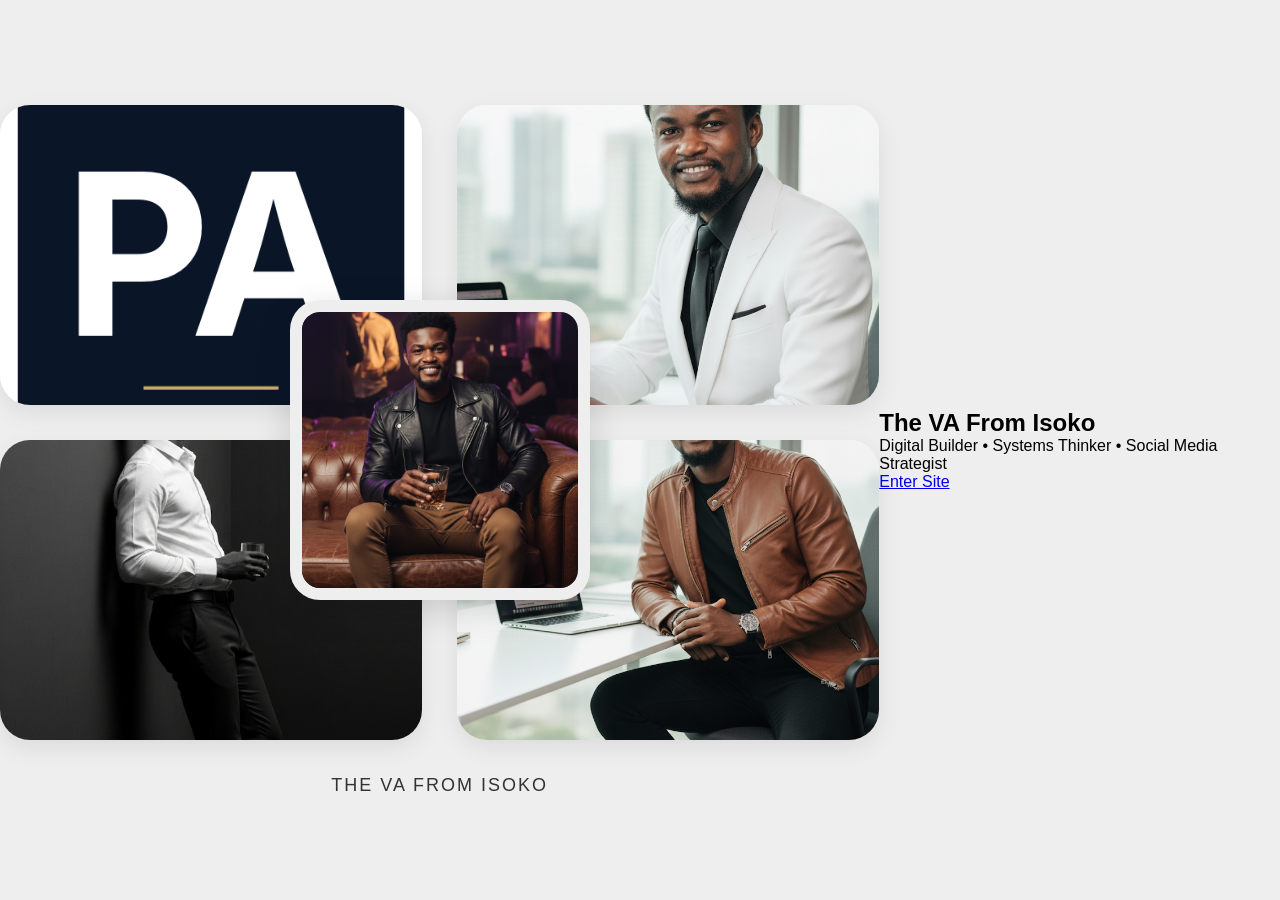
==== index.html @ 17392bed "Update index.html We have turned the Center Card into the Entry Trigger. When someone clicks the cen" ====
<!DOCTYPE html>
<html lang="en">
<head>
<meta charset="UTF-8">
<meta name="viewport" content="width=device-width, initial-scale=1.0">
<title>The VA From Isoko</title>
<link rel="stylesheet" href="styles.css">
</head>

<body>

<section class="profile-collage">

<div class="grid">

    <!-- Brand Block -->
    <div class="card">
        <img src="paicon.png" alt="iconmark">
        <span class="line"></span>
    </div>

    <!-- Top Right -->
    <div class="card">
        <img src="suit.png" alt="suited">
    </div>

    <!-- Bottom Left -->
    <div class="card">
        <img src="blackwhite.png" alt="bw">
    </div>

    <!-- Bottom Right -->
    <div class="card">
        <img src="jacket.png" alt="jackie">
    </div>

</div>

<!-- Center Floating Image -->
<div class="center-card">
    <img src="lounge.png" alt="lounging">
</div>

<p class="website">THE VA FROM ISOKO</p>

</section>

<section class="intro">

<h1>The VA From Isoko</h1>

<p>
Digital Builder • Systems Thinker • Social Media Strategist
</p>

<a href="#about" class="cta">Enter Site</a>

</section>
    
</body>
</html>
---- styles.css ----
*{
margin:0;
padding:0;
box-sizing:border-box;
font-family:Arial, Helvetica, sans-serif;
}

body{
background:#eeeeee;
display:flex;
justify-content:center;
align-items:center;
min-height:100vh;
}

/* MAIN SECTION */

.profile-collage{
width:900px;
position:relative;
text-align:center;
}

/* GRID */

.grid{
display:grid;
grid-template-columns:1fr 1fr;
gap:35px;
}

/* CARD STYLE */

.card{
background:white;
border-radius:30px;
overflow:hidden;
box-shadow:0 8px 25px rgba(0,0,0,0.08);
height:300px;
display:flex;
justify-content:center;
align-items:center;
transition:transform .4s ease, box-shadow .4s ease;
}

.card:hover{
transform:translateY(-8px);
box-shadow:0 18px 40px rgba(0,0,0,0.15);
}

.center-card{
position:absolute;
top:50%;
left:50%;
transform:translate(-50%,-50%);
width:300px;
height:300px;
border-radius:30px;
overflow:hidden;
border:12px solid #eeeeee;
box-shadow:0 10px 35px rgba(0,0,0,0.15);
transition:transform .5s ease;
}

.center-card:hover{
transform:translate(-50%,-55%) scale(1.04);
}

.card img{
width:100%;
height:100%;
object-fit:cover;
}

/* BRAND BLOCK */

.brand{
background:#071b34;
color:white;
flex-direction:column;
}

.brand h1{
font-size:120px;
font-weight:700;
letter-spacing:5px;
}

.brand .line{
width:60px;
height:4px;
background:#d8b26e;
margin-top:10px;
}

/* CENTER FLOAT CARD */

.center-card{
position:absolute;
top:50%;
left:50%;
transform:translate(-50%,-50%);
width:300px;
height:300px;
border-radius:30px;
overflow:hidden;
border:12px solid #eeeeee;
box-shadow:0 10px 35px rgba(0,0,0,0.15);
}

.center-card img{
width:100%;
height:100%;
object-fit:cover;
}

/* WEBSITE */

.website{
margin-top:35px;
font-size:18px;
color:#333;
letter-spacing:2px;
}
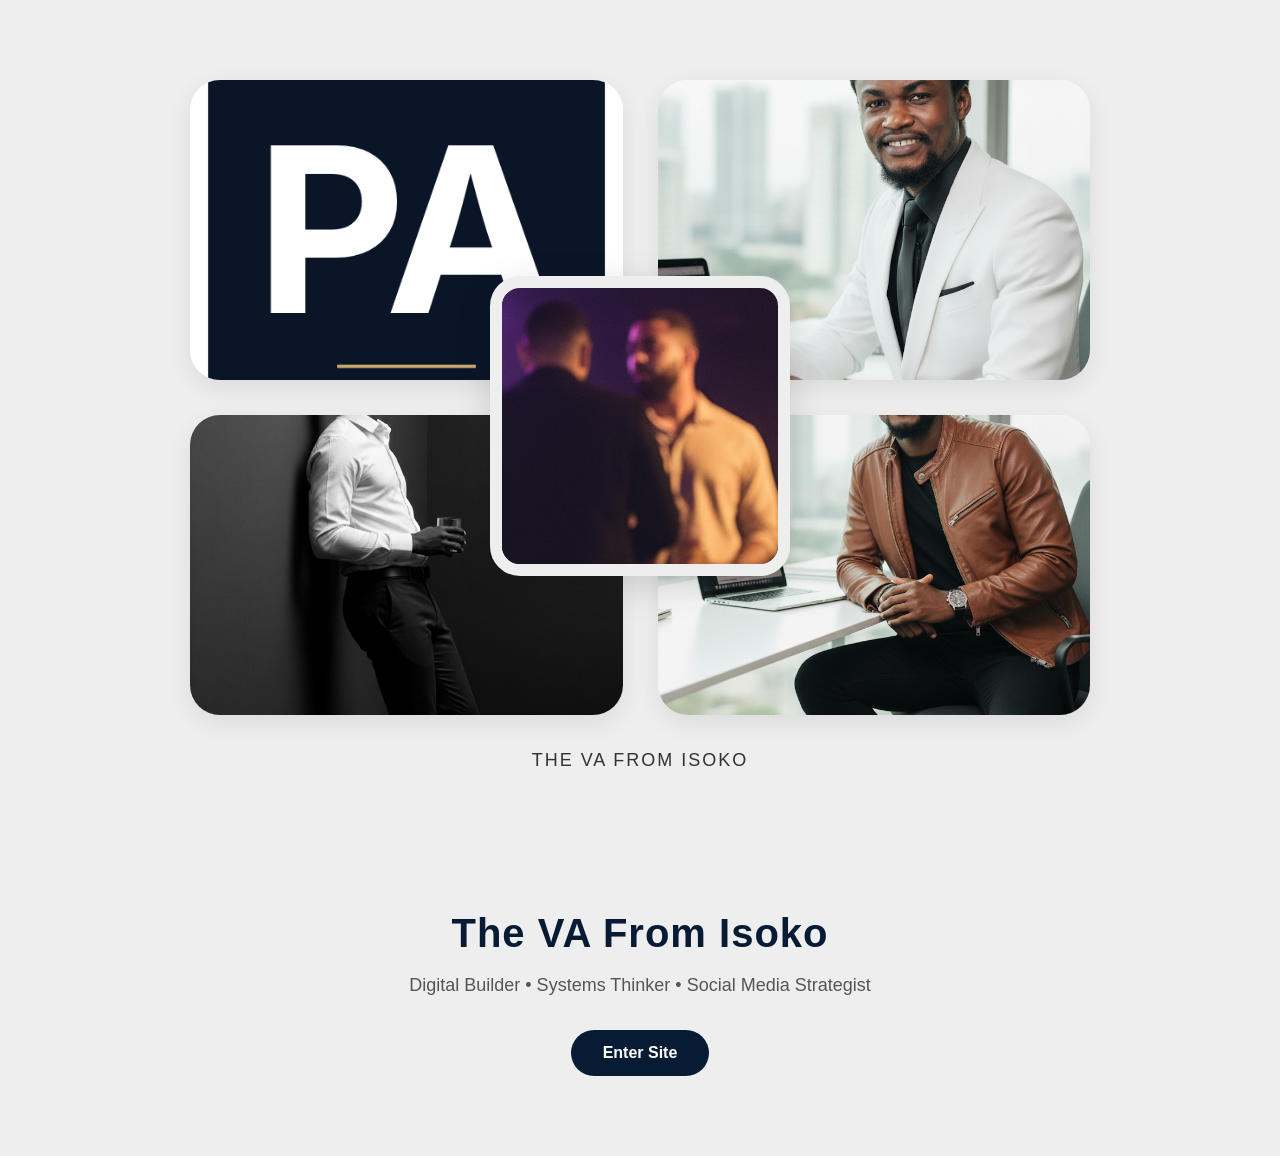
==== commit 51ce09dd: "Update index.html <div class="center-card">" ====
--- a/index.html
+++ b/index.html
@@ -37,9 +37,9 @@
 </div>
 
 <!-- Center Floating Image -->
-<div class="center-card">
-    <img src="lounge.png" alt="lounging">
-</div>
+   <a href="#about" class="center-card">
+<img src="lounge.png" alt="lounging">
+</a>
 
 <p class="website">THE VA FROM ISOKO</p>
 
--- a/styles.css
+++ b/styles.css
@@ -7,10 +7,11 @@
 
 body{
 background:#eeeeee;
+padding:80px 20px;
+min-height:100vh;
 display:flex;
-justify-content:center;
+flex-direction:column;
 align-items:center;
-min-height:100vh;
 }
 
 /* MAIN SECTION */
@@ -19,6 +20,7 @@
 width:900px;
 position:relative;
 text-align:center;
+margin-bottom:100px;
 }
 
 /* GRID */
@@ -93,27 +95,6 @@
 margin-top:10px;
 }
 
-/* CENTER FLOAT CARD */
-
-.center-card{
-position:absolute;
-top:50%;
-left:50%;
-transform:translate(-50%,-50%);
-width:300px;
-height:300px;
-border-radius:30px;
-overflow:hidden;
-border:12px solid #eeeeee;
-box-shadow:0 10px 35px rgba(0,0,0,0.15);
-}
-
-.center-card img{
-width:100%;
-height:100%;
-object-fit:cover;
-}
-
 /* WEBSITE */
 
 .website{
@@ -122,3 +103,64 @@
 color:#333;
 letter-spacing:2px;
 }
+
+/* INTRO SECTION */
+
+.intro{
+margin-top:40px;
+text-align:center;
+max-width:700px;
+margin-left:auto;
+margin-right:auto;
+opacity:0;
+animation:fadeUp 1.2s ease forwards;
+animation-delay:.4s;
+}
+
+@keyframes fadeUp{
+
+from{
+opacity:0;
+transform:translateY(30px);
+}
+
+to{
+opacity:1;
+transform:translateY(0);
+}
+
+}
+
+.intro h1{
+font-size:40px;
+color:#071b34;
+margin-bottom:15px;
+letter-spacing:1px;
+}
+
+.intro p{
+font-size:18px;
+color:#555;
+margin-bottom:30px;
+line-height:1.6;
+}
+
+/* CTA BUTTON */
+
+.cta{
+display:inline-block;
+padding:14px 32px;
+background:#071b34;
+color:white;
+text-decoration:none;
+border-radius:40px;
+font-size:16px;
+font-weight:600;
+transition:all .3s ease;
+}
+
+.cta:hover{
+background:#0d2d56;
+transform:translateY(-3px);
+box-shadow:0 10px 25px rgba(0,0,0,0.15);
+}
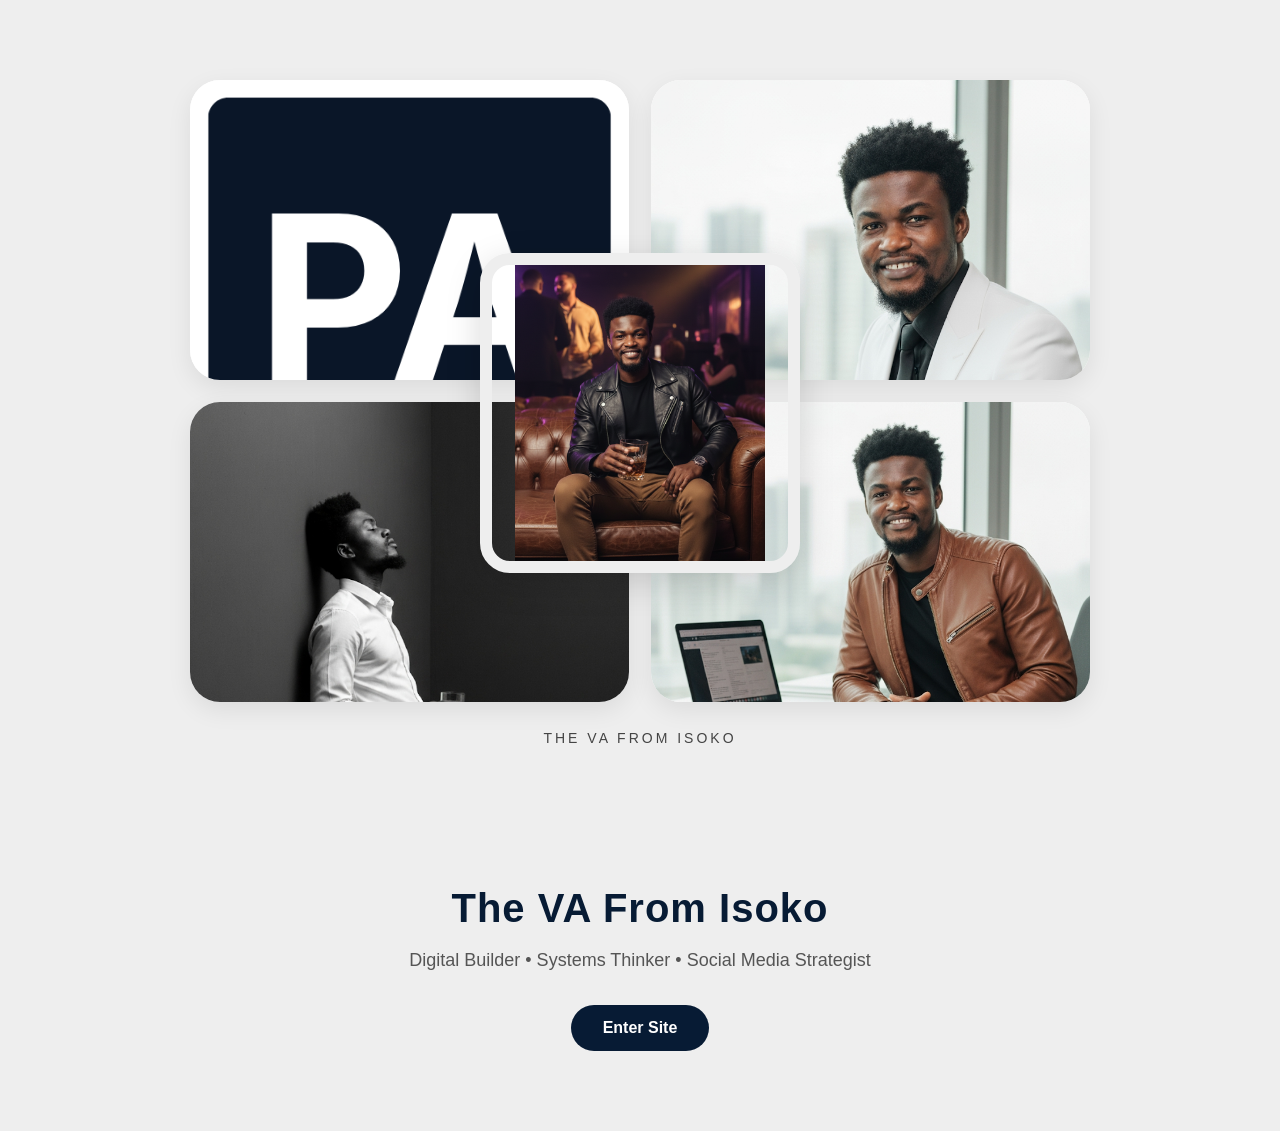
==== commit ca097c10: "Update index.html The switch-up for extra fluid control of each image" ====
--- a/index.html
+++ b/index.html
@@ -6,56 +6,47 @@
 <title>The VA From Isoko</title>
 <link rel="stylesheet" href="styles.css">
 </head>
-
 <body>
 
-<section class="profile-collage">
+<section class="profile-collage" aria-label="Portfolio Introduction">
+    <div class="grid">
+        <!-- Brand Block: PA Logo + Golden Line -->
+        <div class="card card--brand">
+            <img src="paicon.png" alt="PA Monogram Logo" loading="eager">
+            <!-- Note: If the golden line is IN the image, remove the span below. 
+                 If it's CSS decoration, keep it. Based on your description, 
+                 assuming the image contains both PA and line, so we center it. -->
+        </div>
 
-<div class="grid">
+        <!-- Suit: Corporate authority shot -->
+        <div class="card card--suit">
+            <img src="suit.png" alt="Professional in business suit" loading="lazy">
+        </div>
 
-    <!-- Brand Block -->
-    <div class="card">
-        <img src="paicon.png" alt="iconmark">
-        <span class="line"></span>
+        <!-- Black/White: Full frame artistic shot -->
+        <div class="card card--bw">
+            <img src="blackwhite.png" alt="Black and white portrait" loading="lazy">
+        </div>
+
+        <!-- Jacket: Casual professional -->
+        <div class="card card--jacket">
+            <img src="jacket.png" alt="Professional in jacket" loading="lazy">
+        </div>
     </div>
 
-    <!-- Top Right -->
-    <div class="card">
-        <img src="suit.png" alt="suited">
-    </div>
+    <!-- Center Floating: The Hero Shot -->
+    <a href="#about" class="center-card" aria-label="Learn more about The VA From Isoko">
+        <img src="lounge.png" alt="Relaxed professional portrait" loading="eager">
+    </a>
 
-    <!-- Bottom Left -->
-    <div class="card">
-        <img src="blackwhite.png" alt="bw">
-    </div>
-
-    <!-- Bottom Right -->
-    <div class="card">
-        <img src="jacket.png" alt="jackie">
-    </div>
-
-</div>
-
-<!-- Center Floating Image -->
-   <a href="#about" class="center-card">
-<img src="lounge.png" alt="lounging">
-</a>
-
-<p class="website">THE VA FROM ISOKO</p>
-
+    <p class="website">THE VA FROM ISOKO</p>
 </section>
 
-<section class="intro">
+<section class="intro" id="about">
+    <h1>The VA From Isoko</h1>
+    <p>Digital Builder • Systems Thinker • Social Media Strategist</p>
+    <a href="#contact" class="cta">Enter Site</a>
+</section>
 
-<h1>The VA From Isoko</h1>
-
-<p>
-Digital Builder • Systems Thinker • Social Media Strategist
-</p>
-
-<a href="#about" class="cta">Enter Site</a>
-
-</section>
-    
 </body>
 </html>
--- a/styles.css
+++ b/styles.css
@@ -28,7 +28,7 @@
 .grid{
 display:grid;
 grid-template-columns:1fr 1fr;
-gap:35px;
+gap:22px;
 }
 
 /* CARD STYLE */
@@ -55,8 +55,8 @@
 top:50%;
 left:50%;
 transform:translate(-50%,-50%);
-width:300px;
-height:300px;
+width:320px;
+height:320px;
 border-radius:30px;
 overflow:hidden;
 border:12px solid #eeeeee;
@@ -72,6 +72,13 @@
 width:100%;
 height:100%;
 object-fit:cover;
+object-position:center top;
+}
+
+.center-card img{
+width:100%;
+height:100%;
+object-fit:contain;
 }
 
 /* BRAND BLOCK */
@@ -98,10 +105,10 @@
 /* WEBSITE */
 
 .website{
-margin-top:35px;
-font-size:18px;
-color:#333;
-letter-spacing:2px;
+margin-top:28px;
+font-size:14px;
+color:#444;
+letter-spacing:3px;
 }
 
 /* INTRO SECTION */
@@ -164,3 +171,25 @@
 transform:translateY(-3px);
 box-shadow:0 10px 25px rgba(0,0,0,0.15);
 }
+
+@media (max-width:768px){
+
+.profile-collage{
+width:100%;
+}
+
+.grid{
+gap:18px;
+}
+
+.card{
+height:260px;
+}
+
+.center-card{
+width:230px;
+height:230px;
+border:8px solid #eeeeee;
+}
+
+}
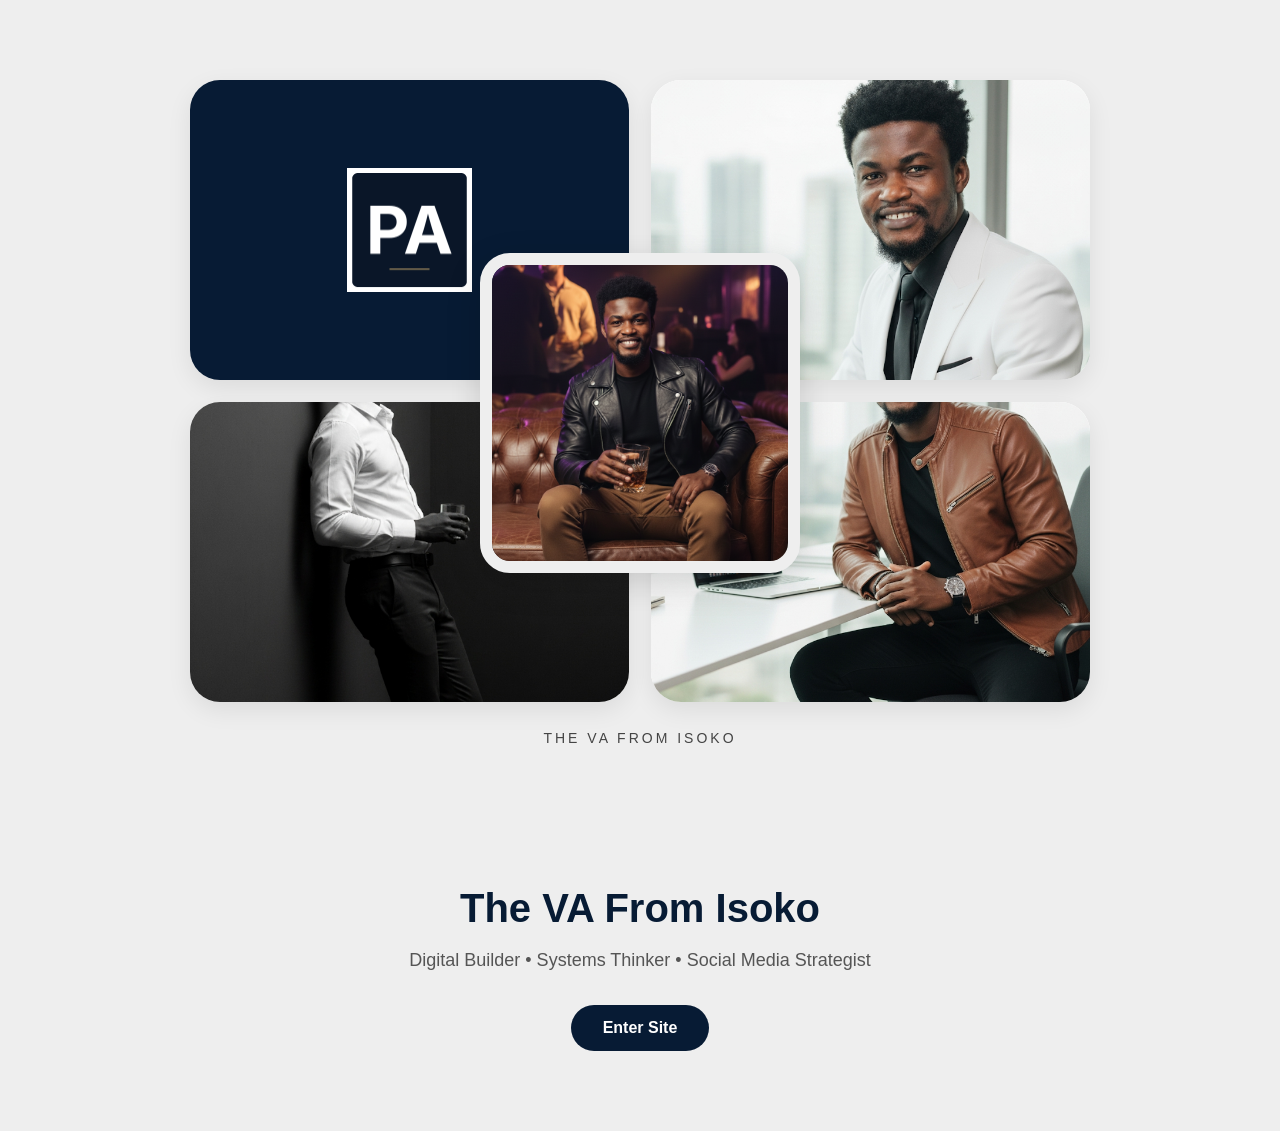
==== commit 0a1f7cf5: "Update index.html include actual about page link" ====
--- a/index.html
+++ b/index.html
@@ -45,7 +45,7 @@
 <section class="intro" id="about">
     <h1>The VA From Isoko</h1>
     <p>Digital Builder • Systems Thinker • Social Media Strategist</p>
-    <a href="#contact" class="cta">Enter Site</a>
+    <a href="about.html" class="cta">Enter Site</a>
 </section>
 
 </body>
--- a/styles.css
+++ b/styles.css
@@ -1,195 +1,206 @@
-*{
-margin:0;
-padding:0;
-box-sizing:border-box;
-font-family:Arial, Helvetica, sans-serif;
-}
-
-body{
-background:#eeeeee;
-padding:80px 20px;
-min-height:100vh;
-display:flex;
-flex-direction:column;
-align-items:center;
-}
-
-/* MAIN SECTION */
-
-.profile-collage{
-width:900px;
-position:relative;
-text-align:center;
-margin-bottom:100px;
-}
-
-/* GRID */
-
-.grid{
-display:grid;
-grid-template-columns:1fr 1fr;
-gap:22px;
-}
-
-/* CARD STYLE */
-
-.card{
-background:white;
-border-radius:30px;
-overflow:hidden;
-box-shadow:0 8px 25px rgba(0,0,0,0.08);
-height:300px;
-display:flex;
-justify-content:center;
-align-items:center;
-transition:transform .4s ease, box-shadow .4s ease;
-}
-
-.card:hover{
-transform:translateY(-8px);
-box-shadow:0 18px 40px rgba(0,0,0,0.15);
-}
-
-.center-card{
-position:absolute;
-top:50%;
-left:50%;
-transform:translate(-50%,-50%);
-width:320px;
-height:320px;
-border-radius:30px;
-overflow:hidden;
-border:12px solid #eeeeee;
-box-shadow:0 10px 35px rgba(0,0,0,0.15);
-transition:transform .5s ease;
-}
-
-.center-card:hover{
-transform:translate(-50%,-55%) scale(1.04);
-}
-
-.card img{
-width:100%;
-height:100%;
-object-fit:cover;
-object-position:center top;
-}
-
-.center-card img{
-width:100%;
-height:100%;
-object-fit:contain;
-}
-
-/* BRAND BLOCK */
-
-.brand{
-background:#071b34;
-color:white;
-flex-direction:column;
-}
-
-.brand h1{
-font-size:120px;
-font-weight:700;
-letter-spacing:5px;
-}
-
-.brand .line{
-width:60px;
-height:4px;
-background:#d8b26e;
-margin-top:10px;
-}
-
-/* WEBSITE */
-
-.website{
-margin-top:28px;
-font-size:14px;
-color:#444;
-letter-spacing:3px;
-}
-
-/* INTRO SECTION */
-
-.intro{
-margin-top:40px;
-text-align:center;
-max-width:700px;
-margin-left:auto;
-margin-right:auto;
-opacity:0;
-animation:fadeUp 1.2s ease forwards;
-animation-delay:.4s;
-}
-
-@keyframes fadeUp{
-
-from{
-opacity:0;
-transform:translateY(30px);
-}
-
-to{
-opacity:1;
-transform:translateY(0);
-}
-
-}
-
-.intro h1{
-font-size:40px;
-color:#071b34;
-margin-bottom:15px;
-letter-spacing:1px;
-}
-
-.intro p{
-font-size:18px;
-color:#555;
-margin-bottom:30px;
-line-height:1.6;
+:root {
+  --navy: #071b34;
+  --gold: #d8b26e;
+  --bg: #eeeeee;
+  --text: #444;
+  --radius: 30px;
+  --shadow-soft: 0 8px 25px rgba(0,0,0,0.08);
+  --shadow-hover: 0 18px 40px rgba(0,0,0,0.15);
+}
+
+* {
+  margin: 0;
+  padding: 0;
+  box-sizing: border-box;
+  font-family: Arial, Helvetica, sans-serif;
+}
+
+html {
+  scroll-behavior: smooth;
+}
+
+body {
+  background: var(--bg);
+  padding: 80px 20px;
+  min-height: 100vh;
+  display: flex;
+  flex-direction: column;
+  align-items: center;
+  overflow-x: hidden; /* Prevents tiny horizontal wobbles on mobile */
+}
+
+/* --- MAIN SECTION --- */
+.profile-collage {
+  width: 100%;
+  max-width: 900px;
+  position: relative;
+  text-align: center;
+  margin-bottom: 100px;
+  z-index: 1; /* Ensures stacking context for the center card */
+}
+
+.grid {
+  display: grid;
+  grid-template-columns: 1fr 1fr;
+  gap: 22px;
+}
+
+/* --- CARD STYLE --- */
+.card {
+  background: white;
+  border-radius: var(--radius);
+  overflow: hidden;
+  box-shadow: var(--shadow-soft);
+  height: 300px;
+  display: flex;
+  justify-content: center;
+  align-items: center;
+  transition: transform .4s cubic-bezier(0.165, 0.84, 0.44, 1), box-shadow .4s ease;
+}
+
+.card:hover {
+  transform: translateY(-8px);
+  box-shadow: var(--shadow-hover);
+}
+
+/* --- INDIVIDUAL IMAGE CONTROLS --- */
+.card img {
+  width: 100%;
+  height: 100%;
+  transition: transform .5s ease;
+}
+
+/* 1. Brand Block (Top Left) */
+.grid .card:nth-child(1) {
+  background: var(--navy);
+  flex-direction: column;
+}
+.grid .card:nth-child(1) img {
+  object-fit: contain; /* Keeps the PA logo from being cut off */
+  padding: 20%;        /* Gives the logo room to breathe */
+}
+
+/* 2. Suit (Top Right) */
+.grid .card:nth-child(2) img {
+  object-fit: cover;
+  object-position: center 20%; /* Keeps head in frame */
+}
+
+/* 3. Black & White (Bottom Left) */
+.grid .card:nth-child(3) img {
+  object-fit: cover;
+  object-position: 22% center; /* Focuses on the person on the left side of the shot */
+}
+
+/* 4. Jacket (Bottom Right) */
+.grid .card:nth-child(4) img {
+  object-fit: cover;
+  object-position: center;
+}
+
+/* --- CENTER FLOATING CARD --- */
+.center-card {
+  position: absolute;
+  top: 50%;
+  left: 50%;
+  transform: translate(-50%, -50%);
+  width: 320px;
+  height: 320px;
+  border-radius: var(--radius);
+  overflow: hidden;
+  border: 12px solid var(--bg);
+  box-shadow: 0 10px 35px rgba(0,0,0,0.15);
+  z-index: 10; /* CRITICAL: Ensures it sits above all grid cards on all browsers */
+  transition: transform .5s cubic-bezier(0.175, 0.885, 0.32, 1.275);
+}
+
+.center-card img {
+  width: 100%;
+  height: 100%;
+  object-fit: cover;
+  object-position: center;
+}
+
+.center-card:hover {
+  transform: translate(-50%, -54%) scale(1.04);
+}
+
+/* --- TEXT & INTRO --- */
+.website {
+  margin-top: 28px;
+  font-size: 14px;
+  color: var(--text);
+  letter-spacing: 3px;
+  text-transform: uppercase;
+}
+
+.intro {
+  margin-top: 40px;
+  text-align: center;
+  max-width: 700px;
+  opacity: 0;
+  animation: fadeUp 1.2s ease forwards;
+  animation-delay: .4s;
+}
+
+@keyframes fadeUp {
+  from { opacity: 0; transform: translateY(30px); }
+  to { opacity: 1; transform: translateY(0); }
+}
+
+.intro h1 {
+  font-size: 40px;
+  color: var(--navy);
+  margin-bottom: 15px;
+}
+
+.intro p {
+  font-size: 18px;
+  color: #555;
+  margin-bottom: 30px;
+  line-height: 1.6;
 }
 
 /* CTA BUTTON */
-
-.cta{
-display:inline-block;
-padding:14px 32px;
-background:#071b34;
-color:white;
-text-decoration:none;
-border-radius:40px;
-font-size:16px;
-font-weight:600;
-transition:all .3s ease;
-}
-
-.cta:hover{
-background:#0d2d56;
-transform:translateY(-3px);
-box-shadow:0 10px 25px rgba(0,0,0,0.15);
-}
-
-@media (max-width:768px){
-
-.profile-collage{
-width:100%;
-}
-
-.grid{
-gap:18px;
-}
-
-.card{
-height:260px;
-}
-
-.center-card{
-width:230px;
-height:230px;
-border:8px solid #eeeeee;
-}
-
-}
+.cta {
+  display: inline-block;
+  padding: 14px 32px;
+  background: var(--navy);
+  color: white;
+  text-decoration: none;
+  border-radius: 40px;
+  font-size: 16px;
+  font-weight: 600;
+  transition: all .3s ease;
+}
+
+.cta:hover {
+  background: #0d2d56;
+  transform: translateY(-3px);
+  box-shadow: 0 10px 25px rgba(0,0,0,0.15);
+}
+
+/* --- RESPONSIVE MOBILE FIXES --- */
+@media (max-width: 768px) {
+  body { padding: 40px 15px; }
+
+  .profile-collage { margin-bottom: 60px; }
+
+  .grid { gap: 15px; }
+
+  .card { height: 240px; border-radius: 20px; }
+
+  .center-card {
+    width: 200px;
+    height: 200px;
+    border: 8px solid var(--bg);
+    border-radius: 18px;
+  }
+
+  .intro h1 { font-size: 32px; }
+  
+  /* Extra nudge for the B&W image on small screens */
+  .grid .card:nth-child(3) img {
+    object-position: 18% center;
+  }
+}
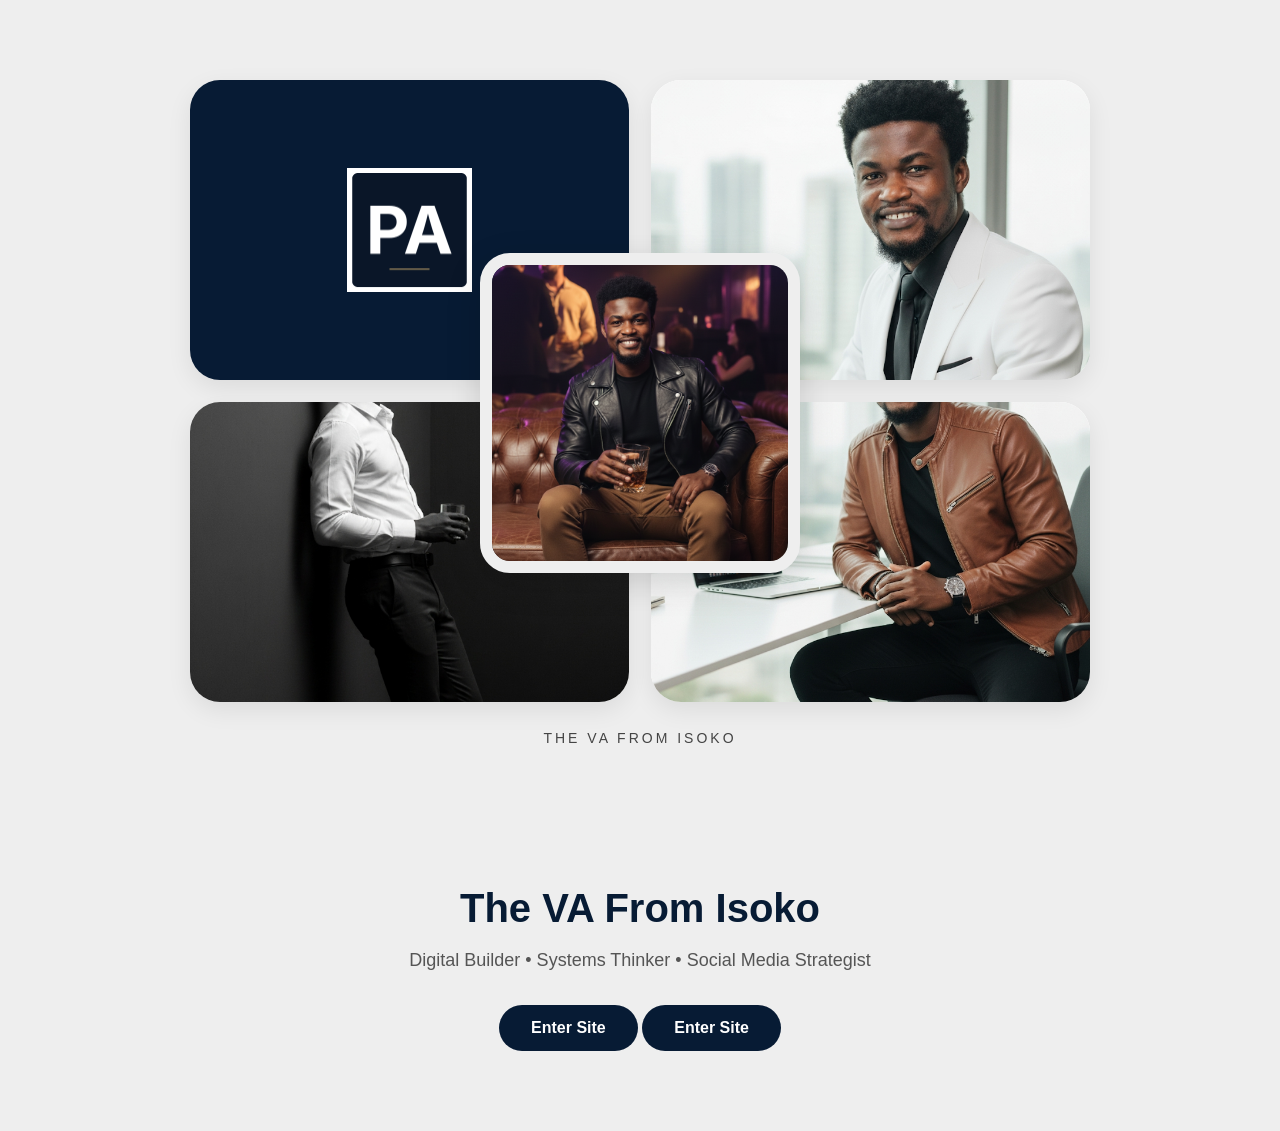
==== commit 32686714: "Update index.html Luxury Conceirge Modal Update" ====
--- a/index.html
+++ b/index.html
@@ -45,8 +45,74 @@
 <section class="intro" id="about">
     <h1>The VA From Isoko</h1>
     <p>Digital Builder • Systems Thinker • Social Media Strategist</p>
+    <button class="cta" id="openConcierge" type="button">Enter Site</button>
     <a href="about.html" class="cta">Enter Site</a>
 </section>
 
+<div class="concierge-modal" id="conciergeModal" aria-hidden="true">
+  <div class="concierge-panel" role="dialog" aria-modal="true" aria-labelledby="conciergeTitle">
+    <button class="concierge-close" id="closeConcierge" type="button" aria-label="Close">&times;</button>
+
+    <p class="concierge-eyebrow">PRIVATE OFFICE UPDATE</p>
+    <h2 id="conciergeTitle">The full website UI/UX interface is being refined.</h2>
+    <p class="concierge-text">
+      While the full experience is under reconstruction by
+      <strong>Plae Creative Studio</strong>, you can still access my founder systems guide
+      or make a direct enquiry.
+    </p>
+
+    <div class="concierge-actions">
+      <a
+        class="concierge-primary"
+        href="https://www.notion.so/Free-Resource-5-Systems-I-Use-With-Startup-Founders-To-Keep-Their-Ops-Tidy-31a8896be7138091a70ef5c722131c3d?source=copy_link"
+        target="_blank"
+        rel="noopener"
+      >
+        Access Free Resource
+      </a>
+
+      <a
+        class="concierge-secondary"
+        href="mailto:thevafromisoko@gmail.com?subject=Executive%20Support%20Enquiry"
+      >
+        Make an Enquiry
+      </a>
+    </div>
+
+    <p class="concierge-note">Full website relaunching soon.</p>
+  </div>
+</div>
+
+<script>
+  const openConcierge = document.getElementById("openConcierge");
+  const conciergeModal = document.getElementById("conciergeModal");
+  const closeConcierge = document.getElementById("closeConcierge");
+
+  function showConcierge() {
+    conciergeModal.classList.add("show");
+    conciergeModal.setAttribute("aria-hidden", "false");
+    document.body.style.overflow = "hidden";
+  }
+
+  function hideConcierge() {
+    conciergeModal.classList.remove("show");
+    conciergeModal.setAttribute("aria-hidden", "true");
+    document.body.style.overflow = "";
+  }
+
+  openConcierge.addEventListener("click", showConcierge);
+  closeConcierge.addEventListener("click", hideConcierge);
+
+  conciergeModal.addEventListener("click", function (e) {
+    if (e.target === conciergeModal) hideConcierge();
+  });
+
+  document.addEventListener("keydown", function (e) {
+    if (e.key === "Escape" && conciergeModal.classList.contains("show")) {
+      hideConcierge();
+    }
+  });
+</script>
+
 </body>
 </html>
--- a/styles.css
+++ b/styles.css
@@ -204,3 +204,136 @@
     object-position: 18% center;
   }
 }
+
+.cta {
+  border: none;
+  cursor: pointer;
+}
+
+/* Luxury concierge modal */
+.concierge-modal {
+  position: fixed;
+  inset: 0;
+  display: grid;
+  place-items: center;
+  padding: 20px;
+  background: rgba(7, 27, 52, 0.55);
+  backdrop-filter: blur(8px);
+  -webkit-backdrop-filter: blur(8px);
+  opacity: 0;
+  pointer-events: none;
+  transition: opacity 0.3s ease;
+  z-index: 9999;
+}
+
+.concierge-modal.show {
+  opacity: 1;
+  pointer-events: auto;
+}
+
+.concierge-panel {
+  position: relative;
+  width: 100%;
+  max-width: 520px;
+  padding: 34px 28px 28px;
+  border-radius: 28px;
+  background: linear-gradient(145deg, #071b34 0%, #0d2d56 100%);
+  color: #ffffff;
+  box-shadow: 0 24px 60px rgba(0, 0, 0, 0.28);
+  border: 1px solid rgba(216, 178, 110, 0.35);
+  text-align: center;
+}
+
+.concierge-eyebrow {
+  font-size: 12px;
+  letter-spacing: 3px;
+  color: var(--gold);
+  margin-bottom: 14px;
+}
+
+.concierge-panel h2 {
+  font-size: 30px;
+  line-height: 1.2;
+  margin-bottom: 14px;
+  color: #fff;
+}
+
+.concierge-text {
+  font-size: 16px;
+  line-height: 1.7;
+  color: rgba(255, 255, 255, 0.86);
+  margin-bottom: 24px;
+}
+
+.concierge-actions {
+  display: flex;
+  flex-direction: column;
+  gap: 12px;
+}
+
+.concierge-primary,
+.concierge-secondary {
+  display: inline-block;
+  text-decoration: none;
+  border-radius: 999px;
+  padding: 14px 22px;
+  font-weight: 600;
+  transition: all 0.25s ease;
+}
+
+.concierge-primary {
+  background: var(--gold);
+  color: var(--navy);
+}
+
+.concierge-primary:hover {
+  transform: translateY(-2px);
+  box-shadow: 0 10px 24px rgba(0, 0, 0, 0.18);
+}
+
+.concierge-secondary {
+  border: 1px solid rgba(255, 255, 255, 0.25);
+  color: #fff;
+  background: rgba(255, 255, 255, 0.05);
+}
+
+.concierge-secondary:hover {
+  background: rgba(255, 255, 255, 0.1);
+  transform: translateY(-2px);
+}
+
+.concierge-note {
+  margin-top: 18px;
+  font-size: 13px;
+  color: rgba(255, 255, 255, 0.65);
+}
+
+.concierge-close {
+  position: absolute;
+  top: 12px;
+  right: 16px;
+  border: none;
+  background: transparent;
+  color: rgba(255, 255, 255, 0.75);
+  font-size: 30px;
+  cursor: pointer;
+}
+
+.concierge-close:hover {
+  color: #fff;
+}
+
+@media (max-width: 768px) {
+  .concierge-panel {
+    padding: 28px 20px 22px;
+    border-radius: 22px;
+  }
+
+  .concierge-panel h2 {
+    font-size: 24px;
+  }
+
+  .concierge-text {
+    font-size: 15px;
+  }
+}
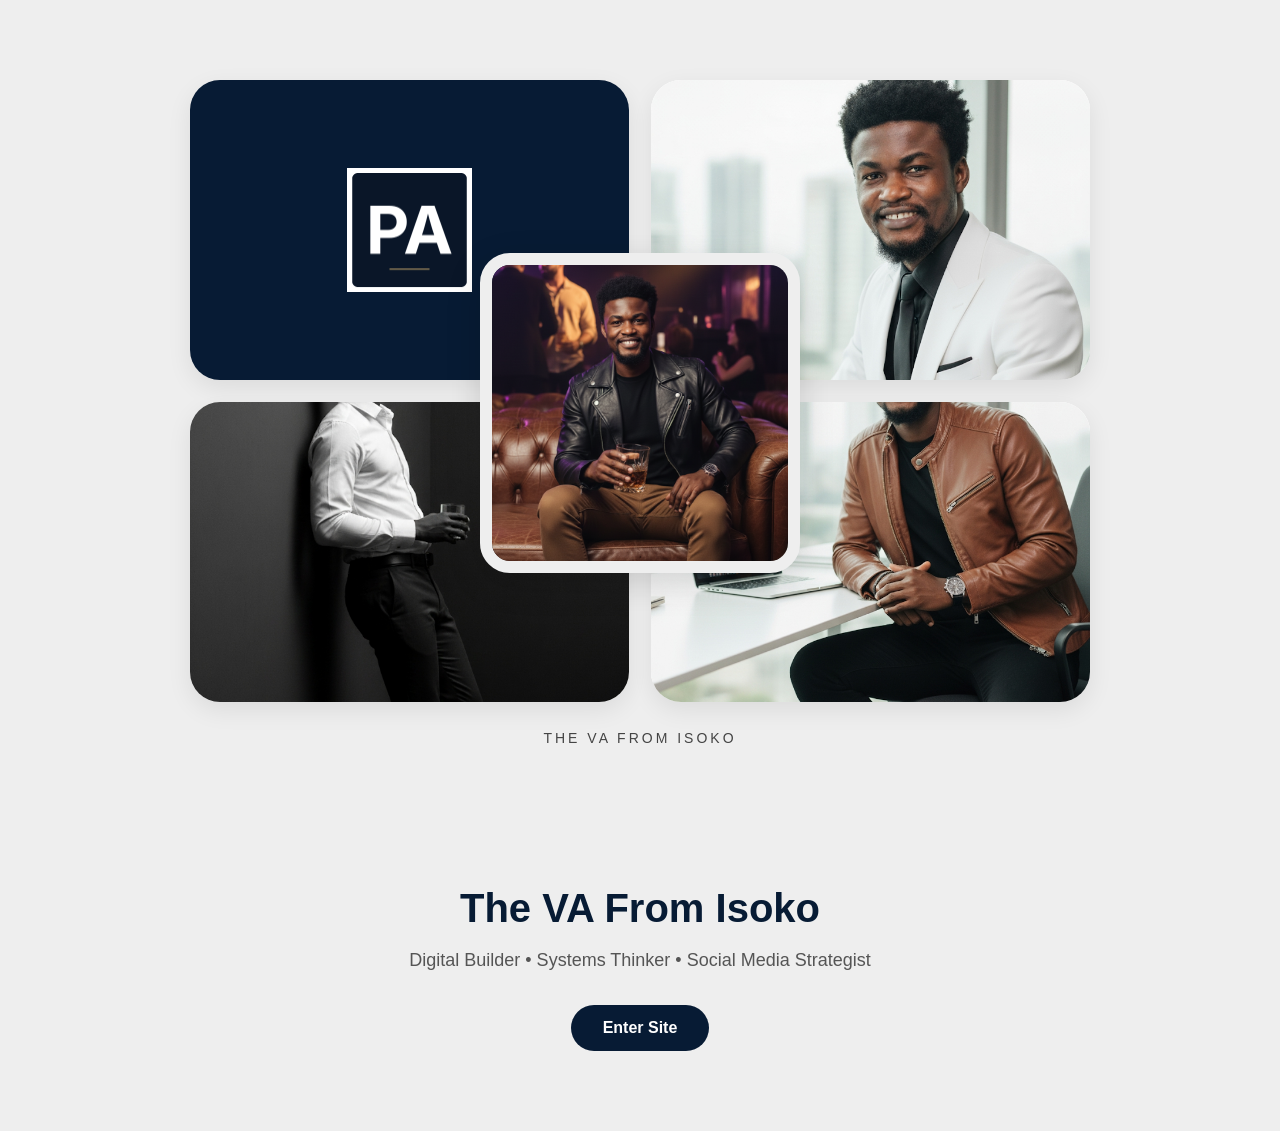
==== commit 97a1e217: "Update index.html Correct double button issue getting rid of the other for the modal setup" ====
--- a/index.html
+++ b/index.html
@@ -46,7 +46,6 @@
     <h1>The VA From Isoko</h1>
     <p>Digital Builder • Systems Thinker • Social Media Strategist</p>
     <button class="cta" id="openConcierge" type="button">Enter Site</button>
-    <a href="about.html" class="cta">Enter Site</a>
 </section>
 
 <div class="concierge-modal" id="conciergeModal" aria-hidden="true">
